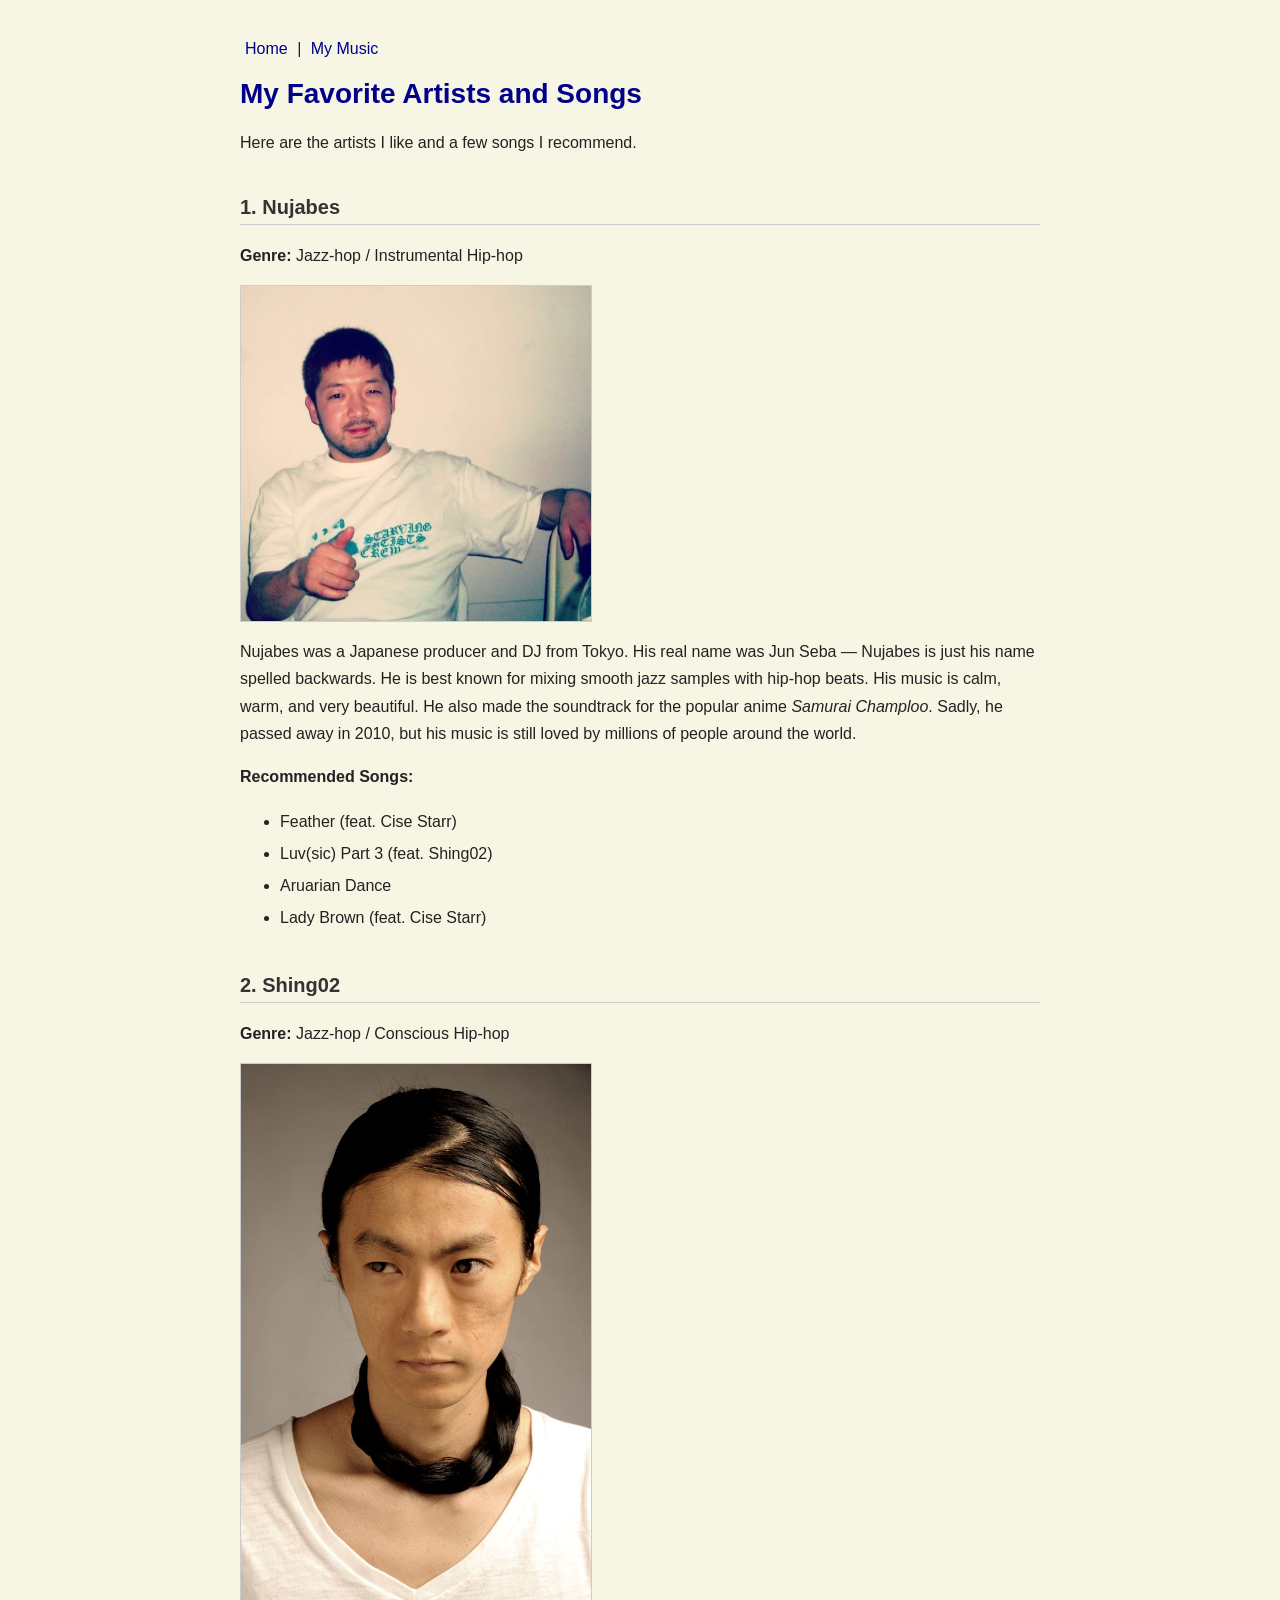
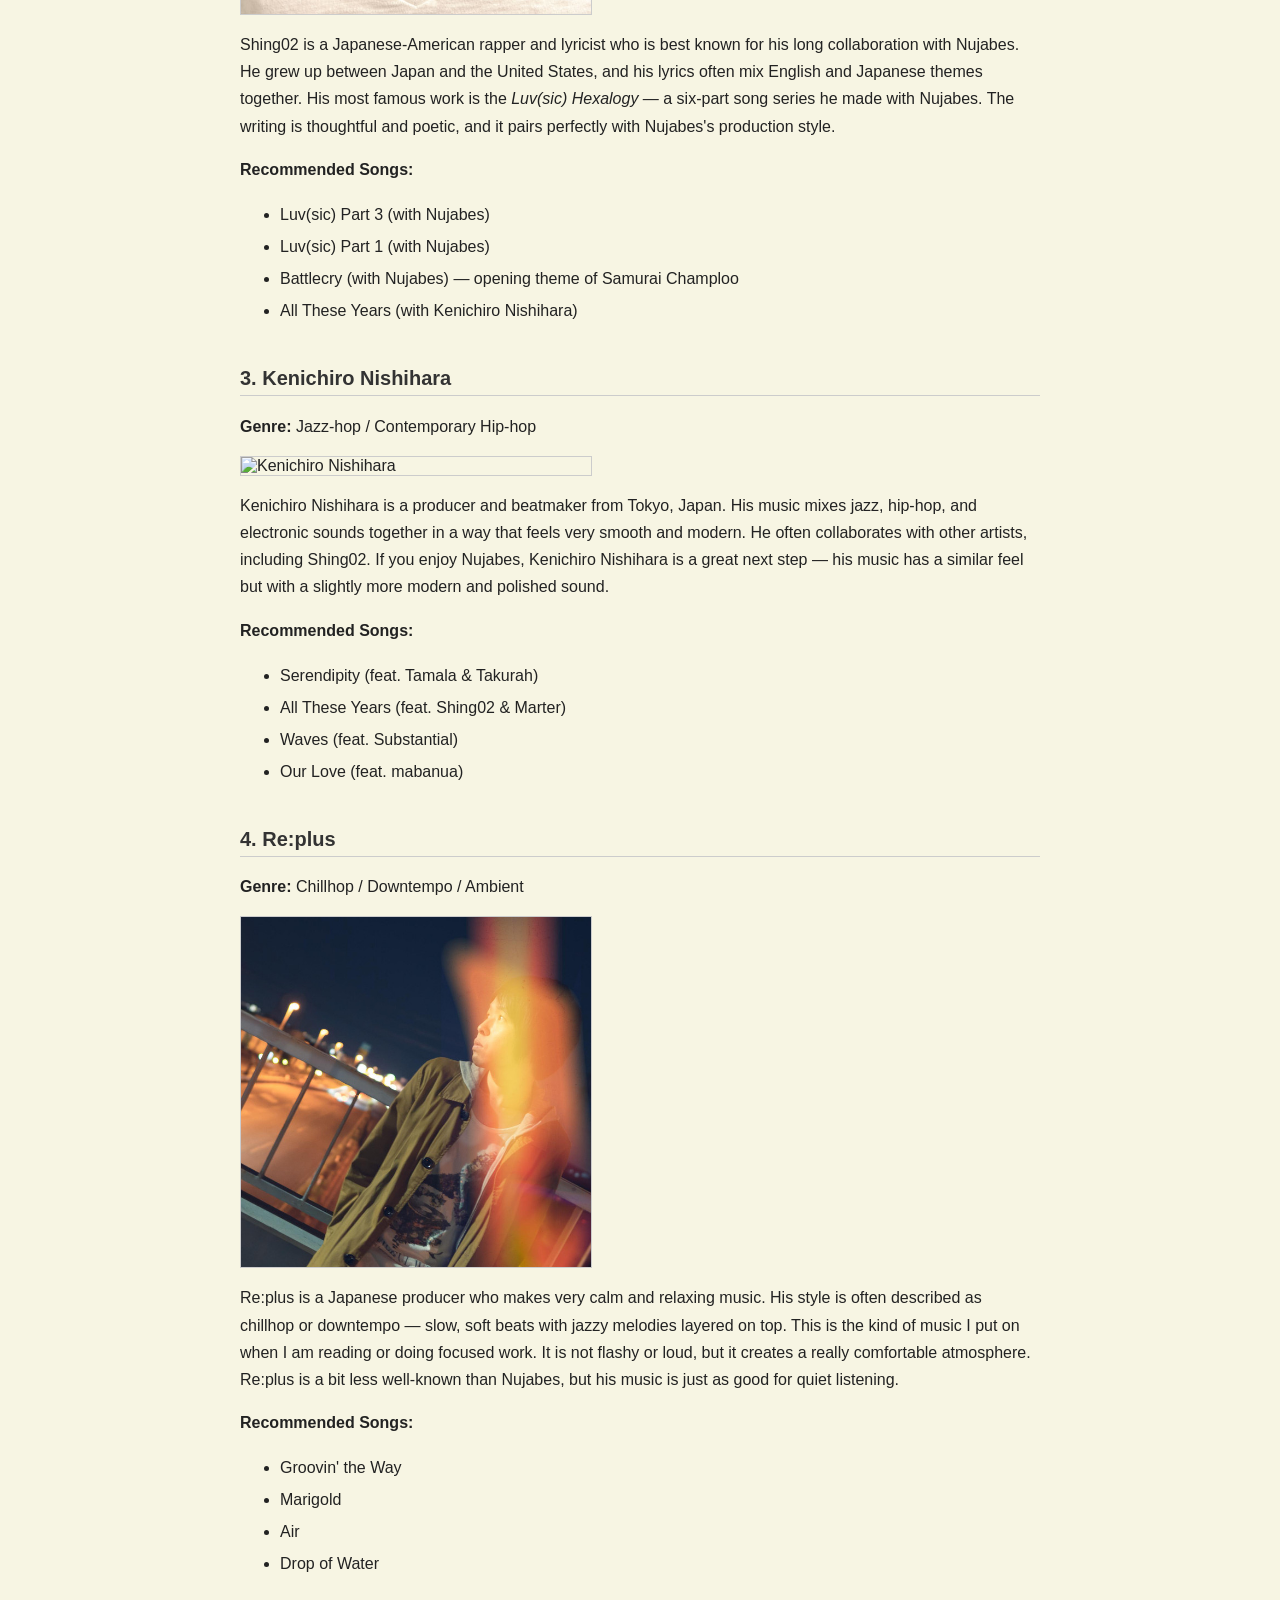
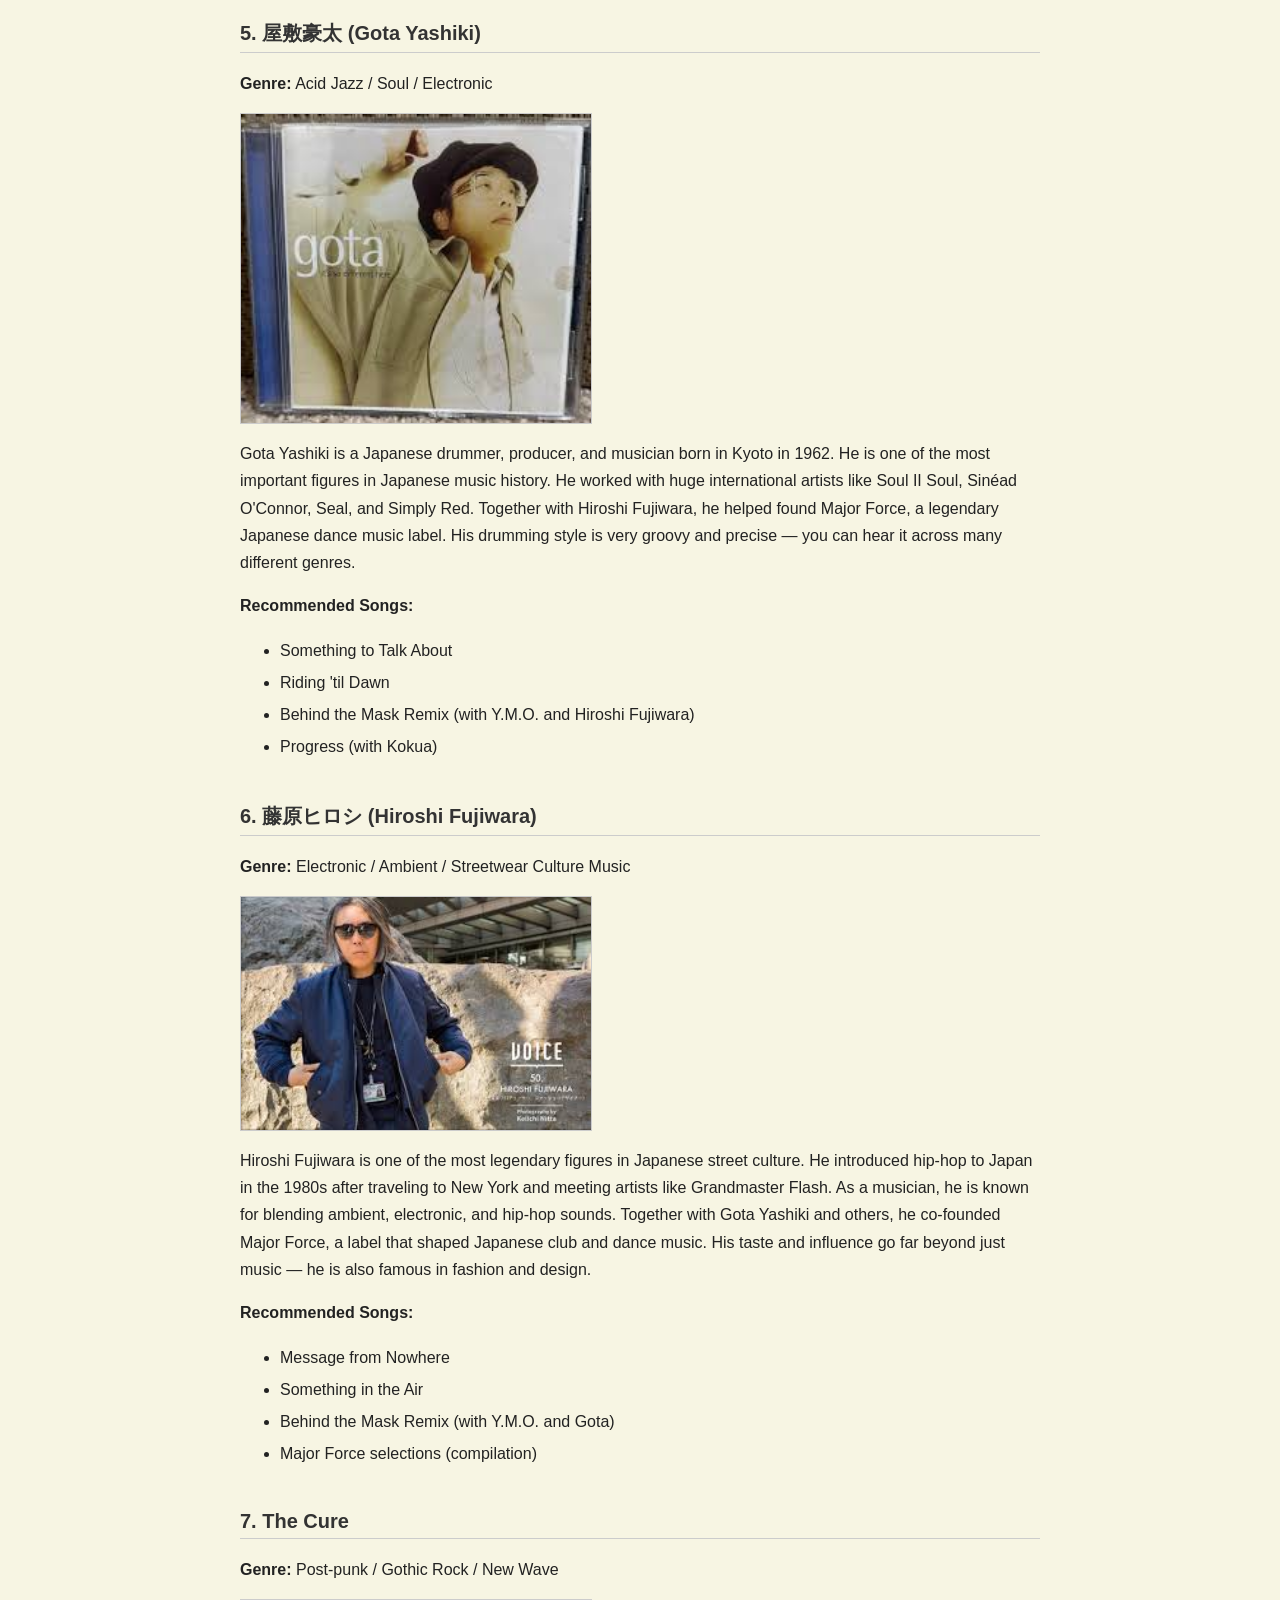
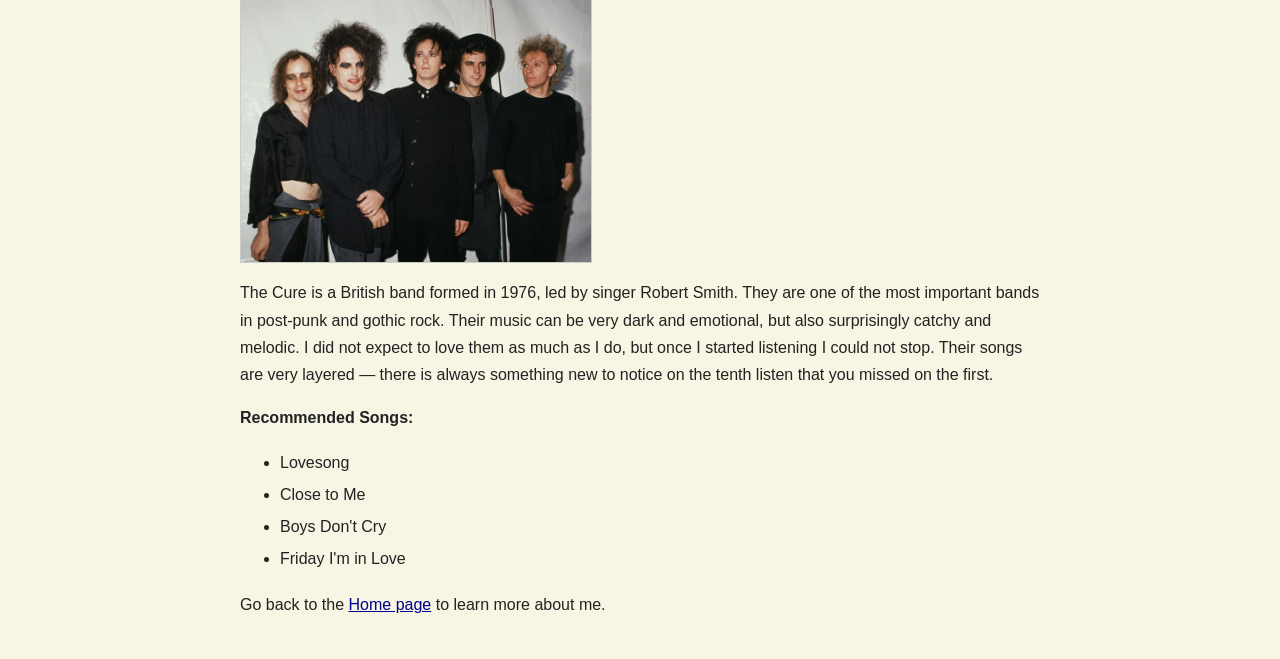
==== music.html @ 01eb0fc3 "Add files via upload" ====
<!DOCTYPE html>
<html lang="en">
<head>
    <meta charset="UTF-8">
    <meta name="viewport" content="width=device-width, initial-scale=1.0">
    <title>Kaiyang's Music Page</title>
    <link rel="stylesheet" href="style.css">
</head>
<body>

    <nav>
        <a href="index.html">Home</a> |
        <a href="music.html">My Music</a>
    </nav>

    <h1>My Favorite Artists and Songs</h1>
    <p>Here are the artists I like and a few songs I recommend.</p>

    <h2>1. Nujabes</h2>
    <p><strong>Genre:</strong> Jazz-hop / Instrumental Hip-hop</p>
    <img src="nujabes.jpg.webp" alt="Nujabes" width="350">
    <p>Nujabes was a Japanese producer and DJ from Tokyo. His real name was Jun Seba — Nujabes is just his name spelled backwards. He is best known for mixing smooth jazz samples with hip-hop beats. His music is calm, warm, and very beautiful. He also made the soundtrack for the popular anime <em>Samurai Champloo</em>. Sadly, he passed away in 2010, but his music is still loved by millions of people around the world.</p>
    <p><strong>Recommended Songs:</strong></p>
    <ul>
        <li>Feather (feat. Cise Starr)</li>
        <li>Luv(sic) Part 3 (feat. Shing02)</li>
        <li>Aruarian Dance</li>
        <li>Lady Brown (feat. Cise Starr)</li>
    </ul>

   
    <h2>2. Shing02</h2>
    <p><strong>Genre:</strong> Jazz-hop / Conscious Hip-hop</p>
    <img src="shing02.jpg" alt="Shing02" width="350">
    <p>Shing02 is a Japanese-American rapper and lyricist who is best known for his long collaboration with Nujabes. He grew up between Japan and the United States, and his lyrics often mix English and Japanese themes together. His most famous work is the <em>Luv(sic) Hexalogy</em> — a six-part song series he made with Nujabes. The writing is thoughtful and poetic, and it pairs perfectly with Nujabes's production style.</p>
    <p><strong>Recommended Songs:</strong></p>
    <ul>
        <li>Luv(sic) Part 3 (with Nujabes)</li>
        <li>Luv(sic) Part 1 (with Nujabes)</li>
        <li>Battlecry (with Nujabes) — opening theme of Samurai Champloo</li>
        <li>All These Years (with Kenichiro Nishihara)</li>
    </ul>

  
    <h2>3. Kenichiro Nishihara</h2>
    <p><strong>Genre:</strong> Jazz-hop / Contemporary Hip-hop</p>
    <img src="" alt="Kenichiro Nishihara" width="350">
    <p>Kenichiro Nishihara is a producer and beatmaker from Tokyo, Japan. His music mixes jazz, hip-hop, and electronic sounds together in a way that feels very smooth and modern. He often collaborates with other artists, including Shing02. If you enjoy Nujabes, Kenichiro Nishihara is a great next step — his music has a similar feel but with a slightly more modern and polished sound.</p>
    <p><strong>Recommended Songs:</strong></p>
    <ul>
        <li>Serendipity (feat. Tamala & Takurah)</li>
        <li>All These Years (feat. Shing02 & Marter)</li>
        <li>Waves (feat. Substantial)</li>
        <li>Our Love (feat. mabanua)</li>
    </ul>

    <h2>4. Re:plus</h2>
    <p><strong>Genre:</strong> Chillhop / Downtempo / Ambient</p>
    <img src="Re-plus.jpeg" alt="Re:plus" width="350">
    <p>Re:plus is a Japanese producer who makes very calm and relaxing music. His style is often described as chillhop or downtempo — slow, soft beats with jazzy melodies layered on top. This is the kind of music I put on when I am reading or doing focused work. It is not flashy or loud, but it creates a really comfortable atmosphere. Re:plus is a bit less well-known than Nujabes, but his music is just as good for quiet listening.</p>
    <p><strong>Recommended Songs:</strong></p>
    <ul>
        <li>Groovin' the Way</li>
        <li>Marigold</li>
        <li>Air</li>
        <li>Drop of Water</li>
    </ul>


    <h2>5. 屋敷豪太 (Gota Yashiki)</h2>
    <p><strong>Genre:</strong> Acid Jazz / Soul / Electronic</p>
    <img src="屋敷豪太 (Gota Yashiki).jpeg" alt="Gota Yashiki" width="350">
    <p>Gota Yashiki is a Japanese drummer, producer, and musician born in Kyoto in 1962. He is one of the most important figures in Japanese music history. He worked with huge international artists like Soul II Soul, Sinéad O'Connor, Seal, and Simply Red. Together with Hiroshi Fujiwara, he helped found Major Force, a legendary Japanese dance music label. His drumming style is very groovy and precise — you can hear it across many different genres.</p>
    <p><strong>Recommended Songs:</strong></p>
    <ul>
        <li>Something to Talk About</li>
        <li>Riding 'til Dawn</li>
        <li>Behind the Mask Remix (with Y.M.O. and Hiroshi Fujiwara)</li>
        <li>Progress (with Kokua)</li>
    </ul>


    <h2>6. 藤原ヒロシ (Hiroshi Fujiwara)</h2>
    <p><strong>Genre:</strong> Electronic / Ambient / Streetwear Culture Music</p>
    <img src="藤原ヒロシ (Hiroshi Fujiwara).jpeg" alt="Hiroshi Fujiwara" width="350">
    <p>Hiroshi Fujiwara is one of the most legendary figures in Japanese street culture. He introduced hip-hop to Japan in the 1980s after traveling to New York and meeting artists like Grandmaster Flash. As a musician, he is known for blending ambient, electronic, and hip-hop sounds. Together with Gota Yashiki and others, he co-founded Major Force, a label that shaped Japanese club and dance music. His taste and influence go far beyond just music — he is also famous in fashion and design.</p>
    <p><strong>Recommended Songs:</strong></p>
    <ul>
        <li>Message from Nowhere</li>
        <li>Something in the Air</li>
        <li>Behind the Mask Remix (with Y.M.O. and Gota)</li>
        <li>Major Force selections (compilation)</li>
    </ul>


    <h2>7. The Cure</h2>
    <p><strong>Genre:</strong> Post-punk / Gothic Rock / New Wave</p>
    <img src="The Cure.jpg" alt="The Cure" width="350">
    <p>The Cure is a British band formed in 1976, led by singer Robert Smith. They are one of the most important bands in post-punk and gothic rock. Their music can be very dark and emotional, but also surprisingly catchy and melodic. I did not expect to love them as much as I do, but once I started listening I could not stop. Their songs are very layered — there is always something new to notice on the tenth listen that you missed on the first.</p>
    <p><strong>Recommended Songs:</strong></p>
    <ul>
        <li>Lovesong</li>
        <li>Close to Me</li>
        <li>Boys Don't Cry</li>
        <li>Friday I'm in Love</li>
    </ul>

    <p>Go back to the <a href="index.html">Home page</a> to learn more about me.</p>

</body>
</html>
---- style.css ----
body {
    font-family: Arial, sans-serif;
    margin: 40px auto;
    background-color: #f7f5e3;
    color: #222222;
    max-width: 800px;
}

nav {
    margin-bottom: 20px;
    font-size: 16px;
}

nav a {
    color: darkblue;
    text-decoration: none;
    margin: 0 5px;
}

nav a:hover {
    text-decoration: underline;
}

/* Headings */
h1 {
    color: darkblue;
    font-size: 28px;
}

h2 {
    color: #333333;
    font-size: 20px;
    margin-top: 40px;
    border-bottom: 1px solid #cccccc;
    padding-bottom: 5px;
}

/* Paragraphs */
p {
    line-height: 1.7;
}

/* Links */
a {
    color: darkblue;
}

/* Images */
img {
    display: block;
    margin: 15px 0;
    border: 1px solid #cccccc;
}

/* Lists */
ul {
    line-height: 2;
}
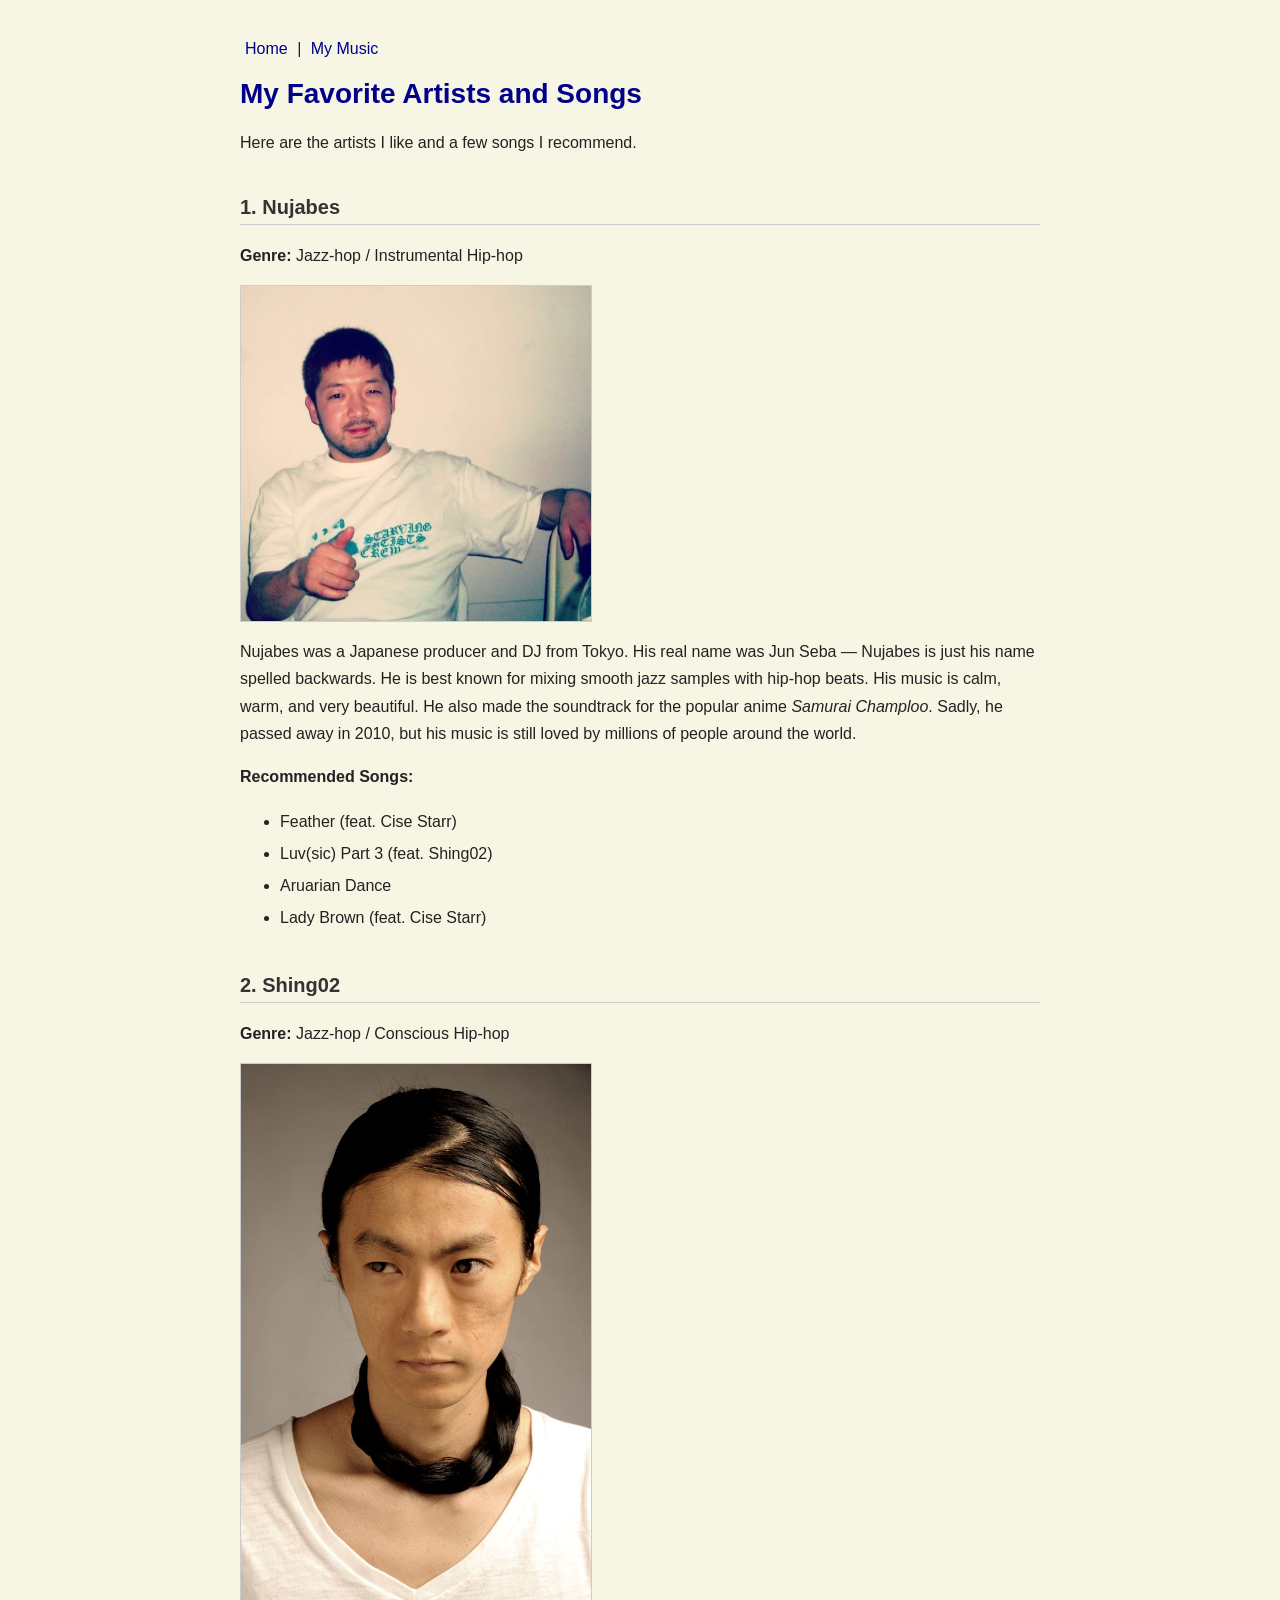
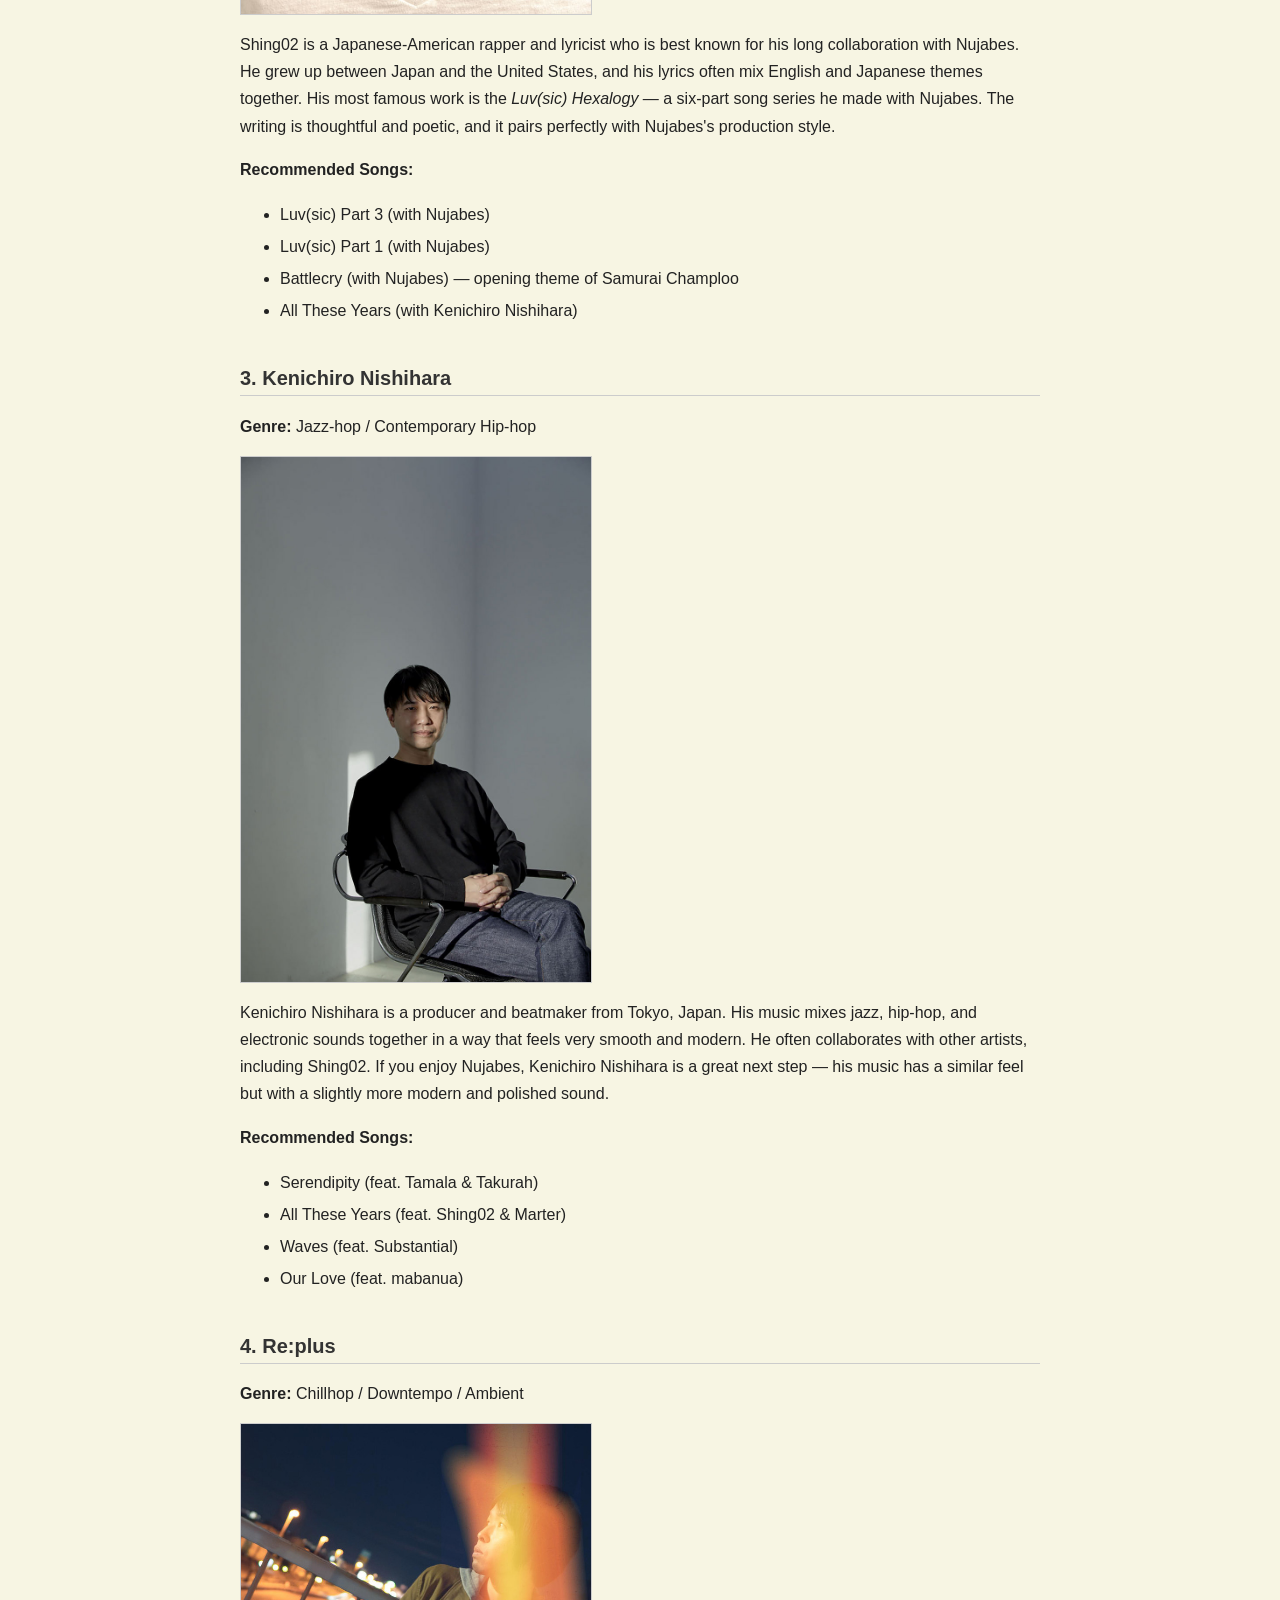
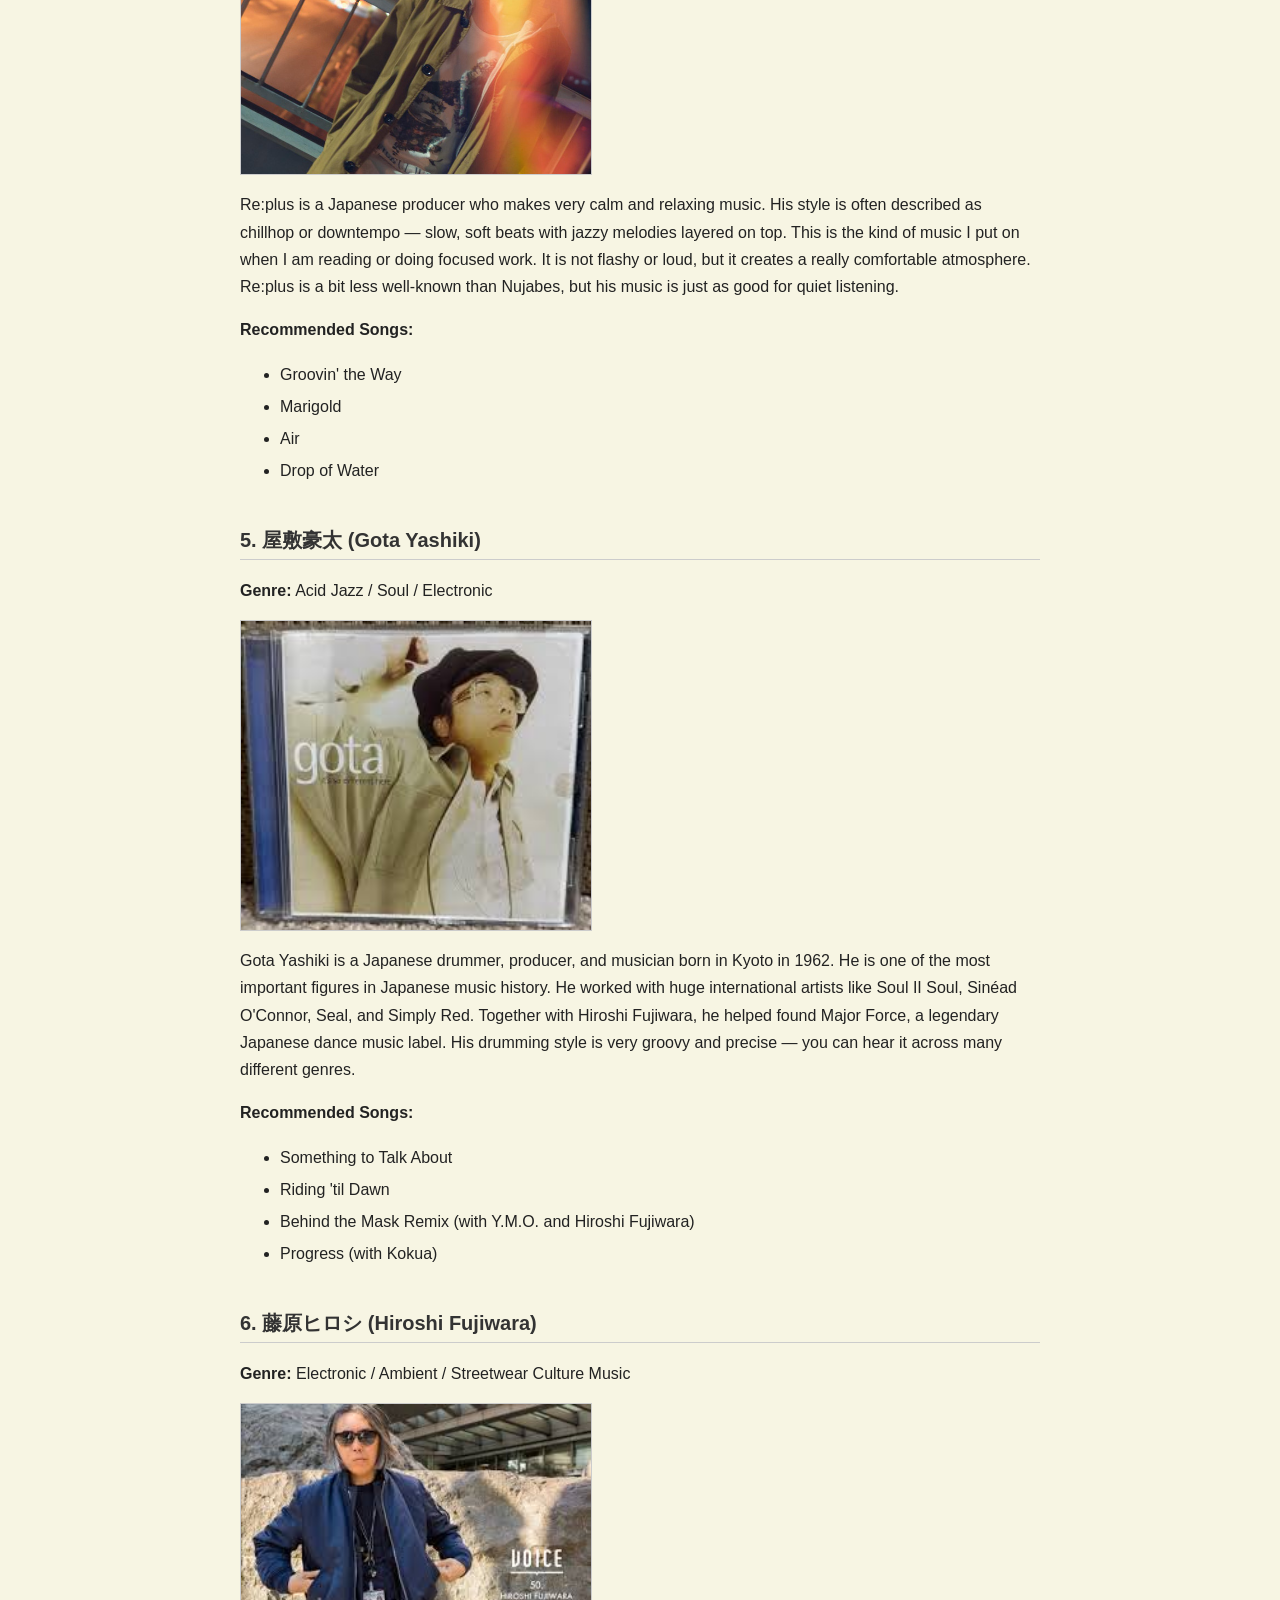
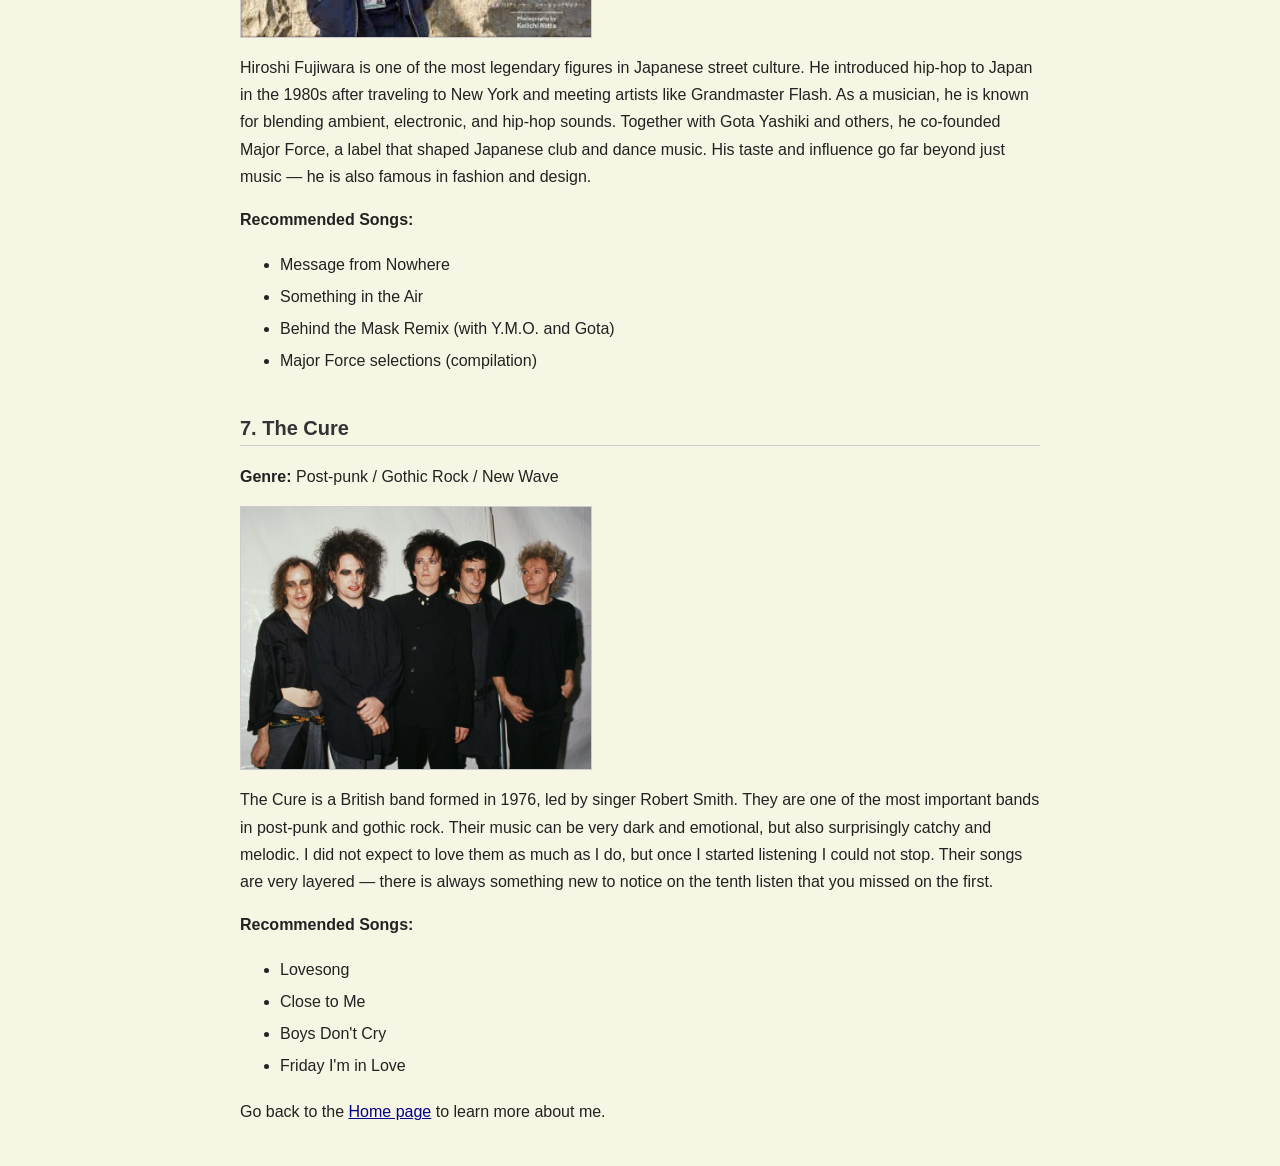
==== commit 7ca0bd3a: "Add files via upload" ====
--- a/music.html
+++ b/music.html
@@ -44,7 +44,7 @@
   
     <h2>3. Kenichiro Nishihara</h2>
     <p><strong>Genre:</strong> Jazz-hop / Contemporary Hip-hop</p>
-    <img src="" alt="Kenichiro Nishihara" width="350">
+    <img src="Kenichiro Nishihara.jpg" alt="Kenichiro Nishihara.jpg" width="350">
     <p>Kenichiro Nishihara is a producer and beatmaker from Tokyo, Japan. His music mixes jazz, hip-hop, and electronic sounds together in a way that feels very smooth and modern. He often collaborates with other artists, including Shing02. If you enjoy Nujabes, Kenichiro Nishihara is a great next step — his music has a similar feel but with a slightly more modern and polished sound.</p>
     <p><strong>Recommended Songs:</strong></p>
     <ul>
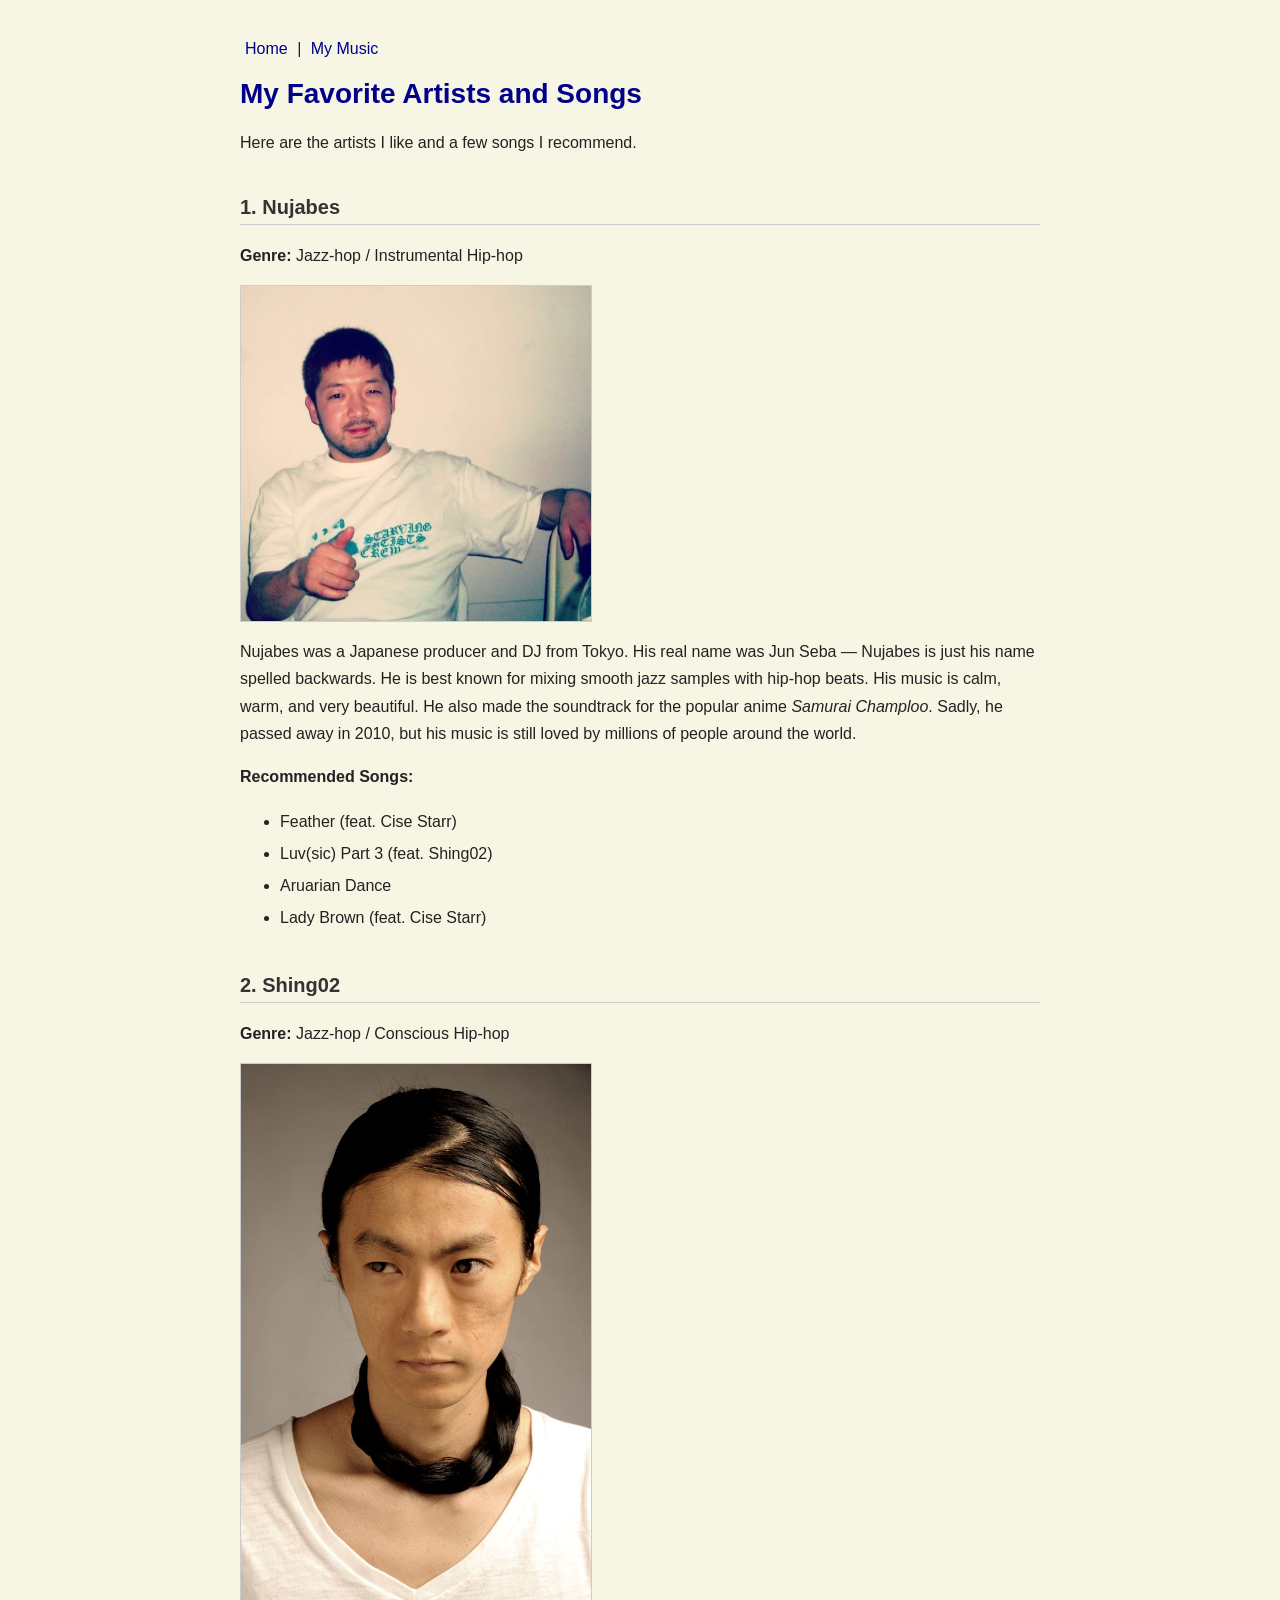
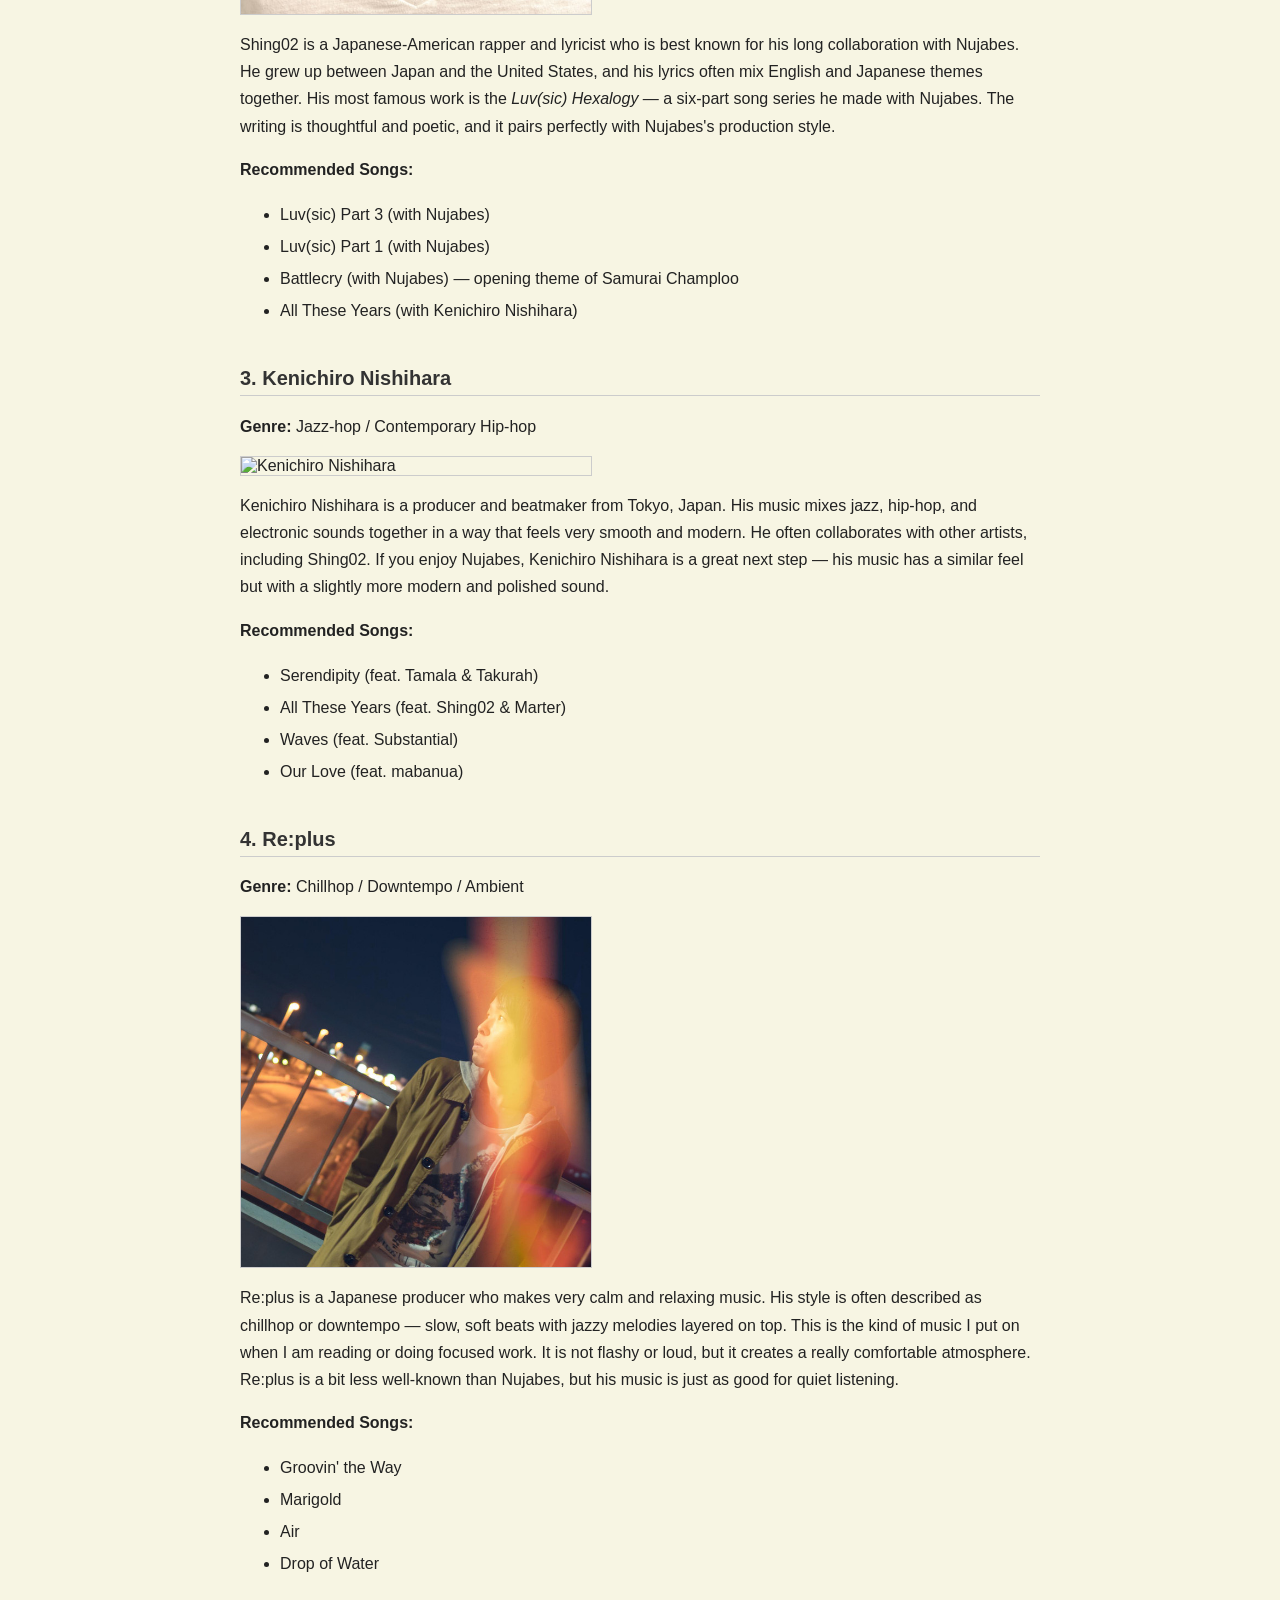
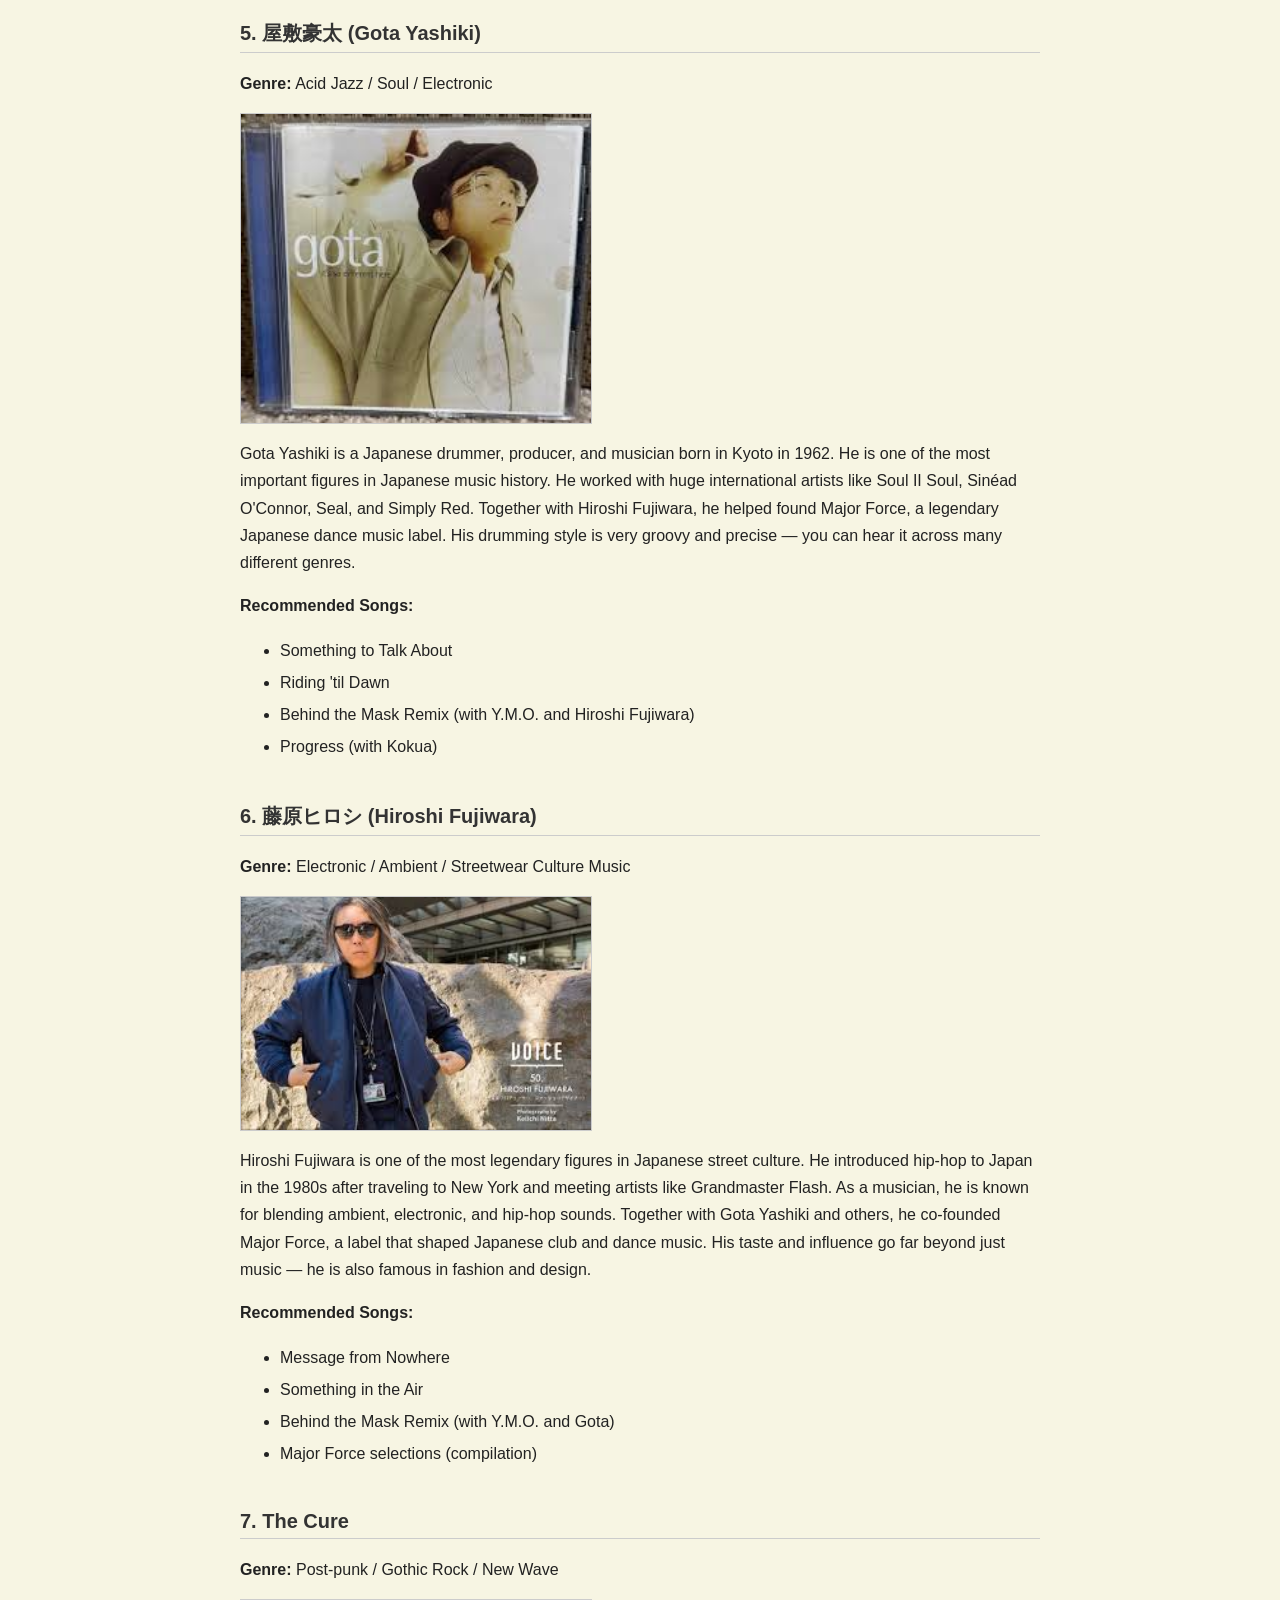
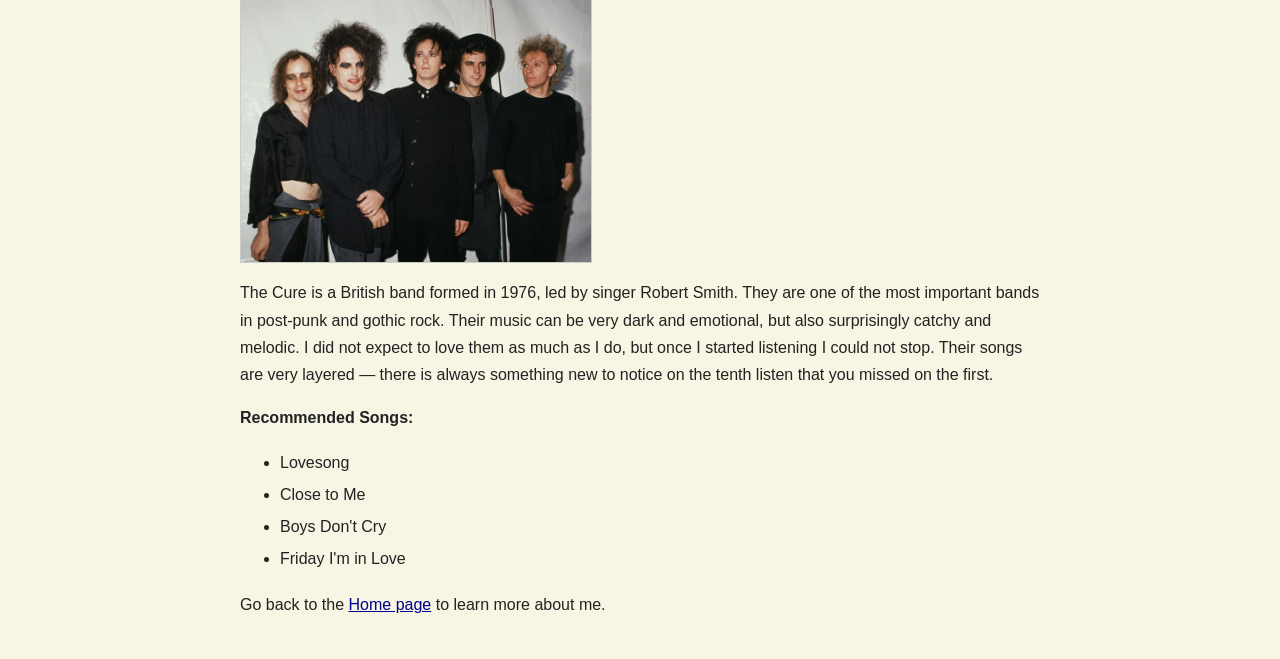
==== commit 7c1c4374: "Update music.html" ====
--- a/music.html
+++ b/music.html
@@ -44,7 +44,7 @@
   
     <h2>3. Kenichiro Nishihara</h2>
     <p><strong>Genre:</strong> Jazz-hop / Contemporary Hip-hop</p>
-    <img src="Kenichiro Nishihara.jpg" alt="Kenichiro Nishihara.jpg" width="350">
+    <img src="Kenichiro_Nishihara.jpg" alt="Kenichiro Nishihara" width="350">
     <p>Kenichiro Nishihara is a producer and beatmaker from Tokyo, Japan. His music mixes jazz, hip-hop, and electronic sounds together in a way that feels very smooth and modern. He often collaborates with other artists, including Shing02. If you enjoy Nujabes, Kenichiro Nishihara is a great next step — his music has a similar feel but with a slightly more modern and polished sound.</p>
     <p><strong>Recommended Songs:</strong></p>
     <ul>
